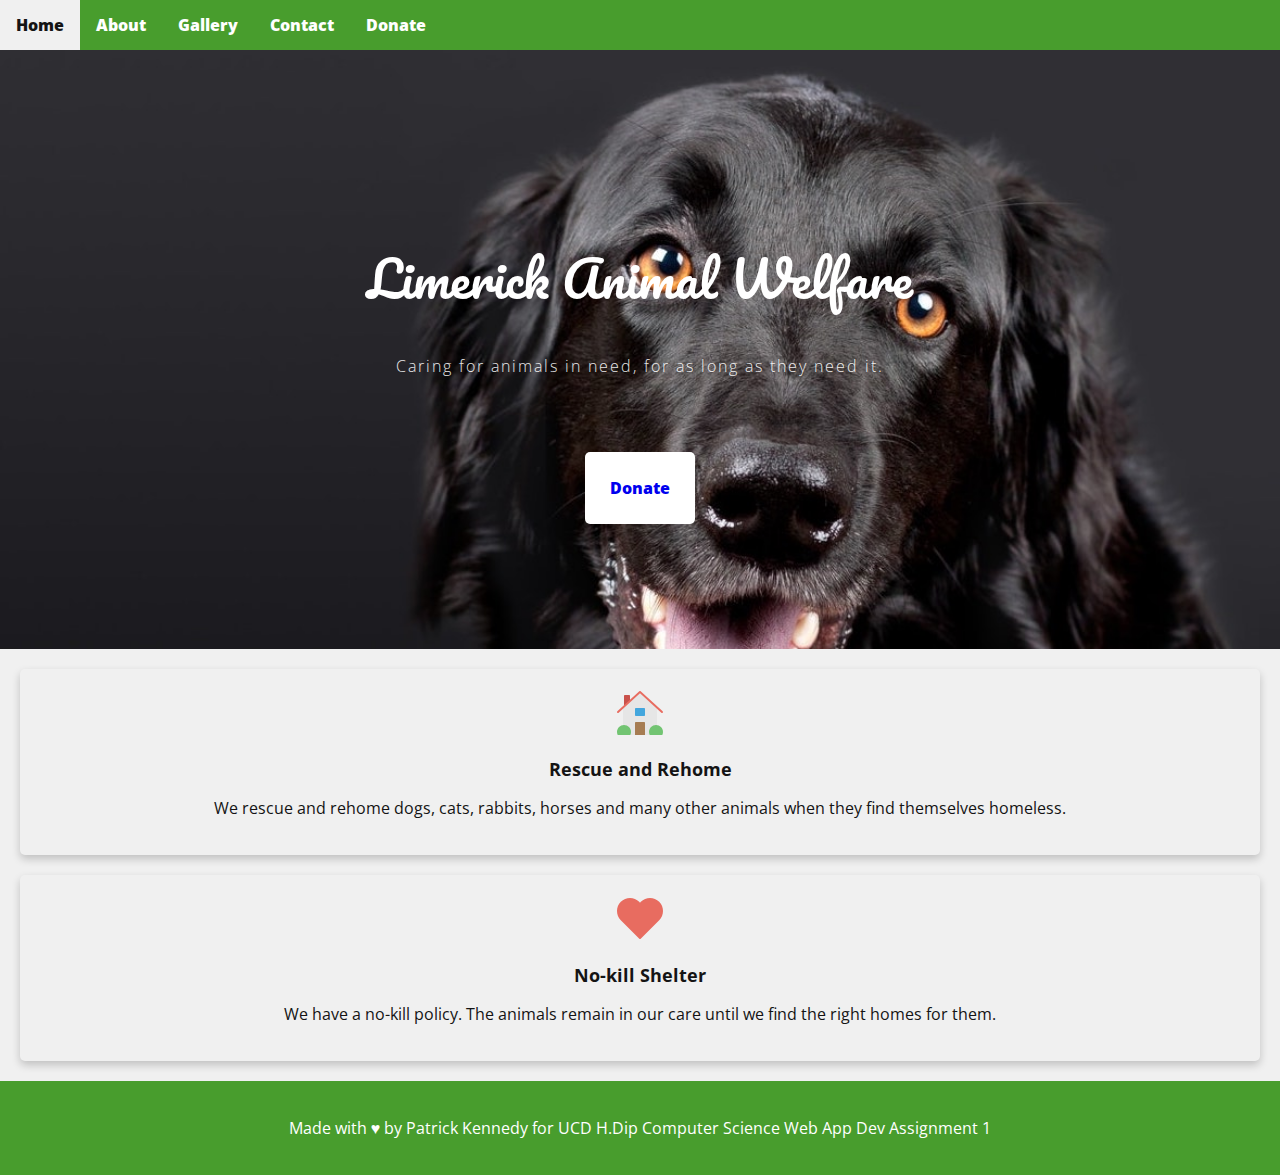
==== index.html @ 47d574e4 "Added highlight for active page and cleaned up CSS a bit" ====
<!DOCTYPE html>
<html>
    <head>
      <!-- Import Google Fonts -->
      <link href="https://fonts.googleapis.com/css?family=Open+Sans|Pacifico" rel="stylesheet">
      <link rel="stylesheet" href="css/styles.css">
      <title>Limerick Animal Welfare</title>
    </head>
    <body>
      <nav>
        <ul>
            <li><a href="index.html" class="active">Home</a></li>
            <li><a href="about.html">About</a></li>
            <li><a href="gallery.html">Gallery</a></li>
            <li><a href="contact.html">Contact</a></li>
            <li><a href="donate.html">Donate</a></li>
        </ul>
      </nav>
      
      <div class="banner" id="banner-index">
        <h1>Limerick Animal Welfare</h1>
        <p>Caring for animals in need, for as long as they need it.</p>
        <div>
          <a id="banner-donate-link" href="donate.html">Donate</a>
        </div>
      </div>
      
      <div class="content-card">
        <img src="images/home.svg" alt="">
        <h2>Rescue and Rehome</h2>
        <p>We rescue and rehome dogs, cats, rabbits, horses and many other animals when they find themselves homeless.</p>
      </div>
      
      <div class="content-card">
        <img src="images/heart.svg" alt="">
        <h2>No-kill Shelter</h2>
        <p>We have a no-kill policy. The animals remain in our care until we find the right homes for them.</p>
      </div>
      
      <footer> 
        <p>Made with &hearts; by Patrick Kennedy for UCD H.Dip Computer Science Web App Dev Assignment 1</p>
      </footer>
    </body>
</html>
---- css/styles.css ----
body {
  background: #f0f0f0;
  color: #141414;
  font-family: 'Open Sans', sans-serif;
  margin: 0;
}

p {
  text-align: center;
}

h1 {
  font-family: 'Pacifico', cursive;
  font-size: 50px;
  color: #489d2d;
}

h2 {
  font-size: 18px;
}

a {
  text-decoration: none;
}

/* Navbar related CSS. I used https://www.w3schools.com/css/css_navbar.asp to help create navbar.*/

nav > ul {
  list-style-type: none;
  margin: 0;
  padding: 0;
  overflow: hidden;
  background-color: #489d2d;
}

nav ul > li {
  float: left;
  font-weight: 900;  
}

nav li > a {
  display: block;
  color: white;
  text-align: center;
  padding: 14px 16px;
  text-decoration: none;
}

/* Change the link color on hover */
nav li > a:hover {
  background-color: #f0f0f0;
  color: #141414;
}

.active{
  background-color: white;
  color: #141414
}

/* General Banner properties */

.banner {
  background-size: cover;
  padding: 150px;
  text-align: center;
}

.banner h1 {
  color: white;
  font-weight: 400;
}

.banner p {
  color: white;
  font-weight: 200;
  letter-spacing: 2px;
  opacity: 0.9;
  margin-bottom: 100px;
}

#banner-donate-link {
  background: white;
  border-radius: 5px;
  padding: 25px;
  font-weight: 900;
}

#banner-donate-link:hover {
  background-color: #faec50;
}

/* Page-specific banner properties (e.g. image path)*/

#banner-index {
  background-image: url("../images/splash-index.jpg");
}

#banner-gallery {
  background-image: url("../images/splash-gallery.jpg");
}

#banner-about {
  background-image: url("../images/splash-about.jpg");
}

#banner-contact {
  background-image: url("../images/splash-contact.jpg");
}

#banner-donate {
  background-image: url("../images/splash-donate.jpg");
}

/* The content card (used as a CTA on the index). Used LeWagon's tutorial in part here: http://lewagon.github.io/landing/ */

.content-card {
  margin: 20px;
  padding: 20px;
  text-align: center;
  border-radius: 5px;
  box-shadow: 0 4px 8px 0 rgba(0,0,0,0.2);
}

footer {
  background: #489d2d;
  color: white;
  padding: 20px;
  text-align: center;
}

/* About Page CSS*/
#about-div {
  text-align: center;
}

#about-div iframe {
  padding: 20px;
}

/* Contact page CSS (used https://www.w3schools.com/howto/howto_css_contact_form.asp as a basis) */
/* Style inputs with type="text", select elements and textareas */
input[type=text], select, textarea {
  width: 100%; /* Full width */
  padding: 12px; /* Some padding */  
  border: 1px solid #ccc; /* Gray border */
  border-radius: 4px; /* Rounded borders */
  box-sizing: border-box; /* Make sure that padding and width stays in place */
  margin-top: 6px; /* Add a top margin */
  margin-bottom: 16px; /* Bottom margin */
}

/* Style the send button with a specific background color etc */
input[type=submit] {
  background-color: #489d2d;
  color: white;
  padding: 12px 20px;
  border: none;
  border-radius: 5px;
  font-weight: 900;
}

/* When moving the mouse over the submit button, add a darker green color */
input[type=submit]:hover {
  background-color: #faec50;
  font-weight: 900;
  color: black;
}

.contact-content-wrapper{
  width: auto;
  height: 100%;
}

/* Add a background color and some padding around the form */
#form-div {
  border-radius: 5px;
  padding: 50px;
}

textarea {
  resize: none;
}

#useful-links li {
  list-style-type: none;
}

#useful-links img {
  width: 15%;
  height: 15%;
}


/* CSS below adapted from four column version on https://www.w3schools.com/howto/howto_css_image_grid_responsive.asp */

.row {
  display: flex;
  flex-wrap: wrap;
  padding: 0 4px;
}

/* Create three equal columns that sits next to each other */
.column {
  flex: 32%;
  max-width: 32%;
  padding: 0 4px;
}

.column img {
  margin-top: 8px;
  vertical-align: middle;
  width: 100%;
  height: auto;
  border-radius: 5px 5px 0 0;
}

/* Responsive layout - makes the three columns stack on top of each other instead of next to each other */
@media screen and (max-width: 600px) {
  .column {
    flex: 100%;
    max-width: 100%;
  }
}

/* CSS below adapted from https://www.w3schools.com/howto/howto_css_cards.asp tutorial */

.card {
  /* Add shadows to create the "card" effect */
  box-shadow: 0 4px 8px 0 rgba(0,0,0,0.2);
  transition: 0.3s;
  border-radius: 5px; /* 5px rounded corners */
  margin: 20px;
}

/* On mouse-over, add a deeper shadow */
.card:hover {
  box-shadow: 0 8px 16px 0 rgba(0,0,0,0.2);
}

/* Add some padding inside the card container */
.card_desc {
  padding: 2px 16px;
}

/* Donation page*/
/* I used the CSS table styling tutorial on W3 Schools as a starting point and made my own changes
https://www.w3schools.com/css/tryit.asp?filename=trycss_table_padding*/

#donation-table {
  margin: 20px;
}

table, td, th {    
  border: 1px solid #ddd;
  text-align: left;
}

table {
  border-collapse: collapse;
  width: 100%;
}

th, td {
  padding: 15px;
  text-align: center;
}

th {
  background-color: #489d2d;
  color: white;
}

/* The striped table effect */
tr:nth-child(even) {
  background-color: white;
}
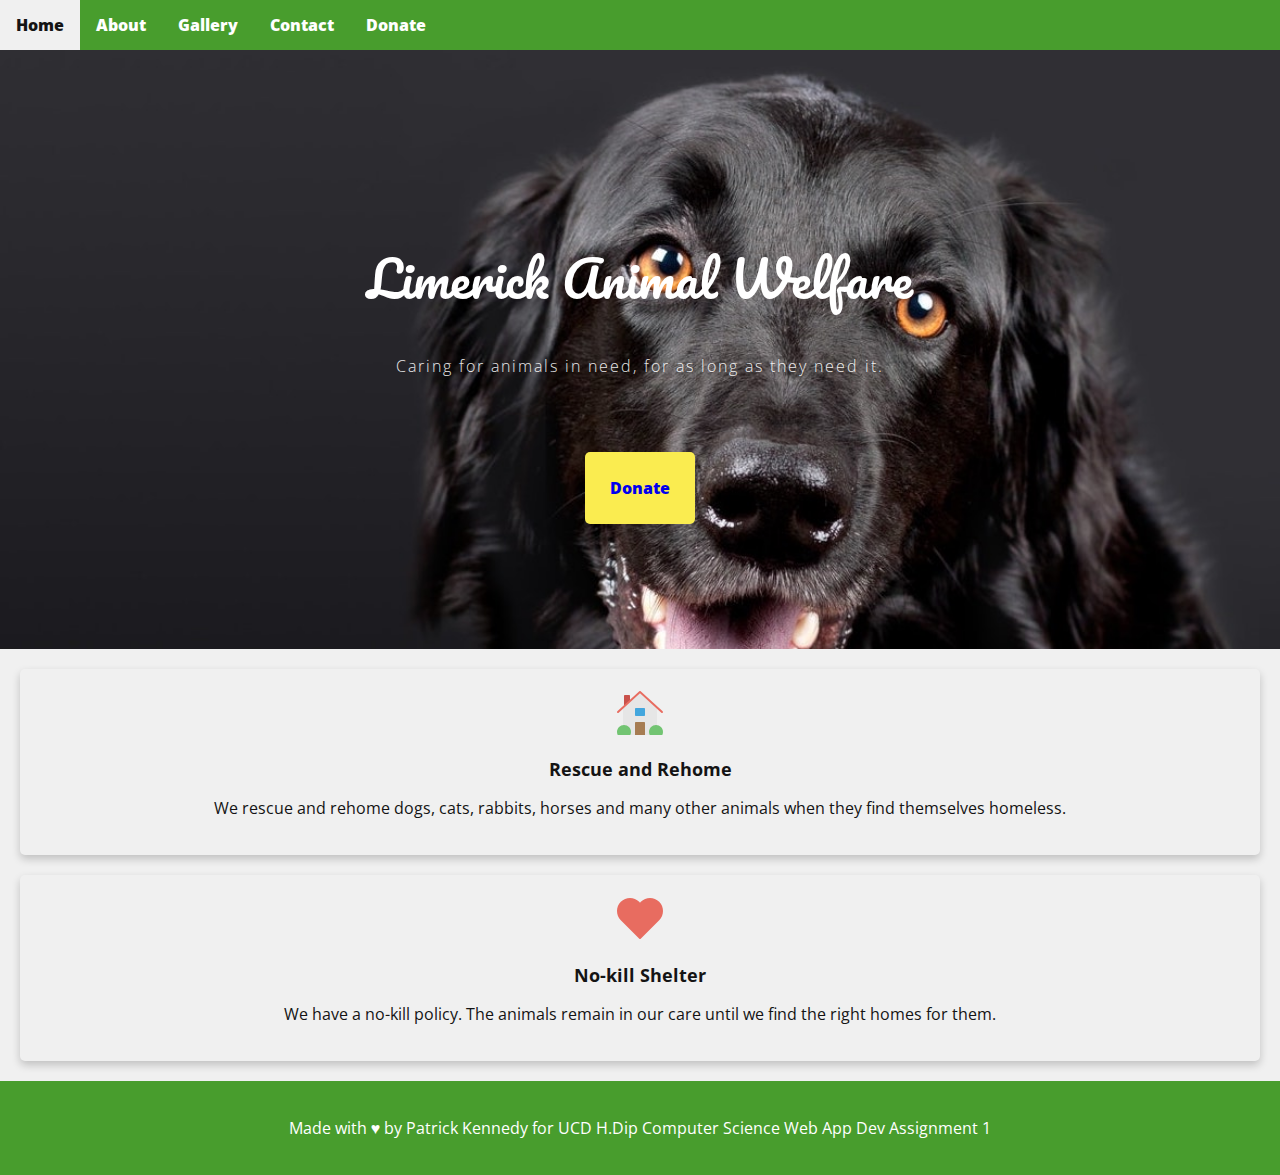
==== commit 35feeae1: "Created responsive navbar adapted from adapted from https://www.w3schools.com/css/tryit.asp?filename" ====
--- a/index.html
+++ b/index.html
@@ -1,6 +1,7 @@
 <!DOCTYPE html>
 <html>
     <head>
+      <meta name="viewport" content="width=device-width, initial-scale=1.0">
       <!-- Import Google Fonts -->
       <link href="https://fonts.googleapis.com/css?family=Open+Sans|Pacifico" rel="stylesheet">
       <link rel="stylesheet" href="css/styles.css">
--- a/css/styles.css
+++ b/css/styles.css
@@ -53,8 +53,15 @@
 }
 
 .active{
-  background-color: white;
+  background-color: #f0f0f0;
   color: #141414
+}
+
+/* Responsive navbar (adapted from https://www.w3schools.com/css/tryit.asp?filename=trycss_navbar_horizontal_responsive*/
+@media screen and (max-width: 600px){
+  nav > ul li {
+    float: none;
+  }
 }
 
 /* General Banner properties */
@@ -79,14 +86,10 @@
 }
 
 #banner-donate-link {
-  background: white;
+  background: #faec50;
   border-radius: 5px;
   padding: 25px;
   font-weight: 900;
-}
-
-#banner-donate-link:hover {
-  background-color: #faec50;
 }
 
 /* Page-specific banner properties (e.g. image path)*/
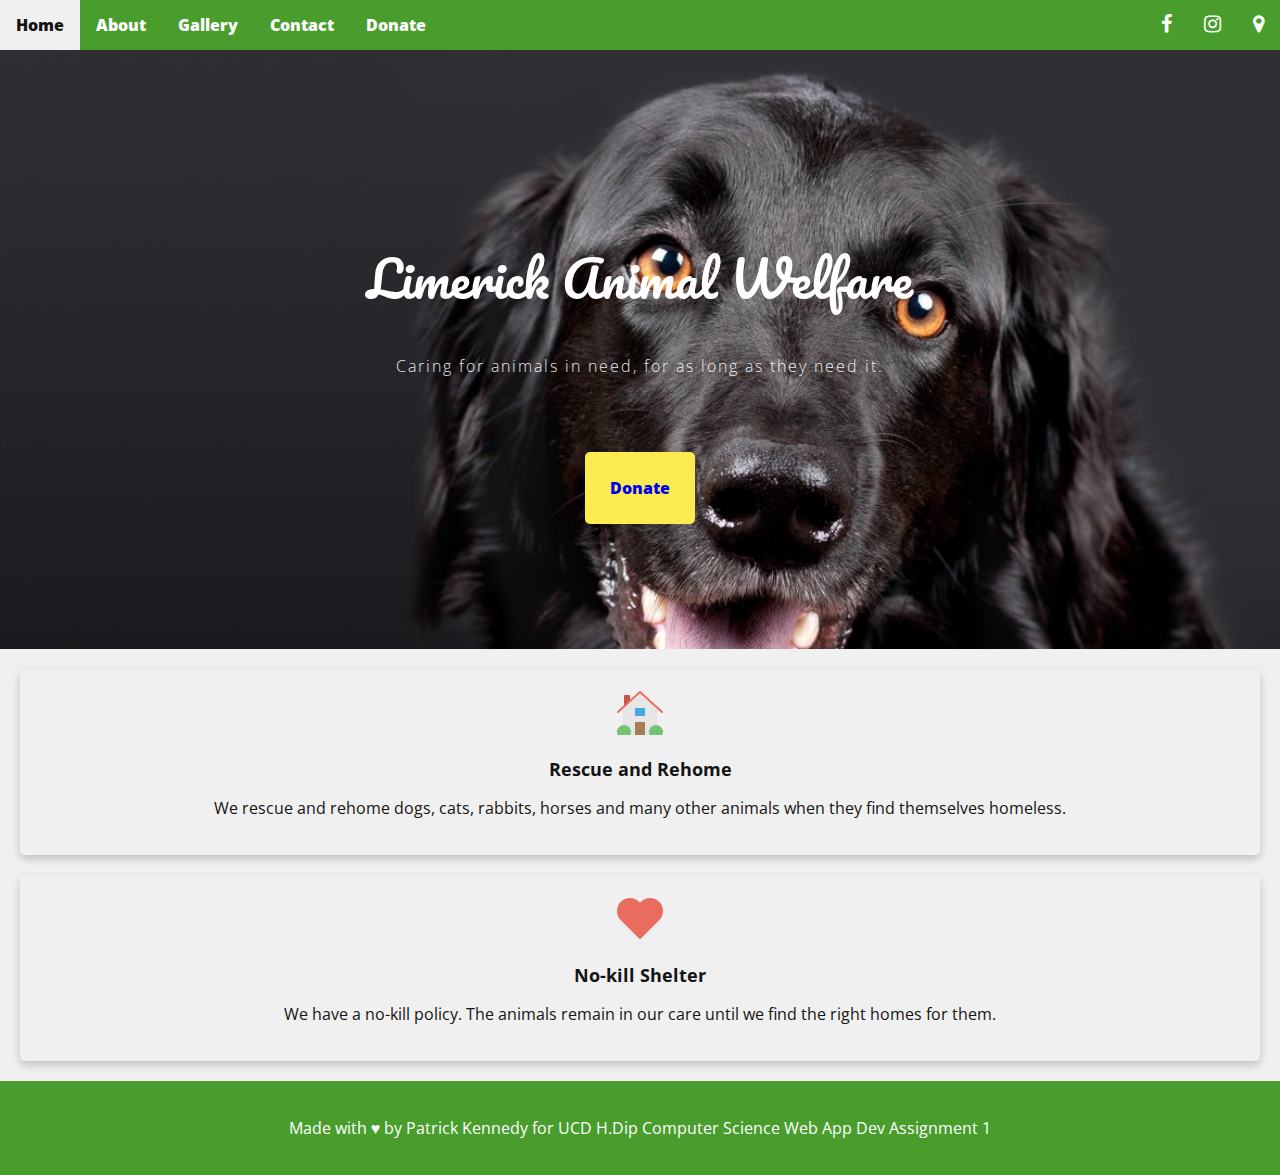
==== commit a5d9cf3d: "Added social links to nav as per https://www.w3schools.com/howto/howto_css_social_media_buttons.asp" ====
--- a/index.html
+++ b/index.html
@@ -4,6 +4,8 @@
       <meta name="viewport" content="width=device-width, initial-scale=1.0">
       <!-- Import Google Fonts -->
       <link href="https://fonts.googleapis.com/css?family=Open+Sans|Pacifico" rel="stylesheet">
+      <!-- Import Social Icons (as per https://www.w3schools.com/howto/howto_css_social_media_buttons.asp) -->
+      <link rel="stylesheet" href="https://cdnjs.cloudflare.com/ajax/libs/font-awesome/4.7.0/css/font-awesome.min.css">
       <link rel="stylesheet" href="css/styles.css">
       <title>Limerick Animal Welfare</title>
     </head>
@@ -15,6 +17,9 @@
             <li><a href="gallery.html">Gallery</a></li>
             <li><a href="contact.html">Contact</a></li>
             <li><a href="donate.html">Donate</a></li>
+            <li class="social-li"><a href="https://www.google.com/maps/place/Kilfinnane,+Kilfinane,+Co.+Limerick/@52.3586889,-8.4760335,15z/data=!3m1!4b1!4m5!3m4!1s0x4844ab76f928f139:0xa00c7a997318900!8m2!3d52.3586898!4d-8.4672787" target="_blank"><i class="fa fa-map-marker"></i></a></li>
+            <li class="social-li"><a href="https://www.instagram.com/explore/locations/811469163/limerick-animal-welfare-kilfinane/" target="_blank"><i class="fa fa-instagram"></i></a></li>
+            <li class="social-li"><a href="https://www.facebook.com/Limerick-Animal-Welfare-212914858726221/" target="_blank"><i class="fa fa-facebook"></i></a></li>
         </ul>
       </nav>
       
--- a/css/styles.css
+++ b/css/styles.css
@@ -46,6 +46,14 @@
   text-decoration: none;
 }
 
+.fa {
+  font-size: 20px;
+}
+
+.social-li {
+  float:right;
+}
+
 /* Change the link color on hover */
 nav li > a:hover {
   background-color: #f0f0f0;
@@ -60,6 +68,9 @@
 /* Responsive navbar (adapted from https://www.w3schools.com/css/tryit.asp?filename=trycss_navbar_horizontal_responsive*/
 @media screen and (max-width: 600px){
   nav > ul li {
+    float: none;
+  }
+  .social-li {
     float: none;
   }
 }
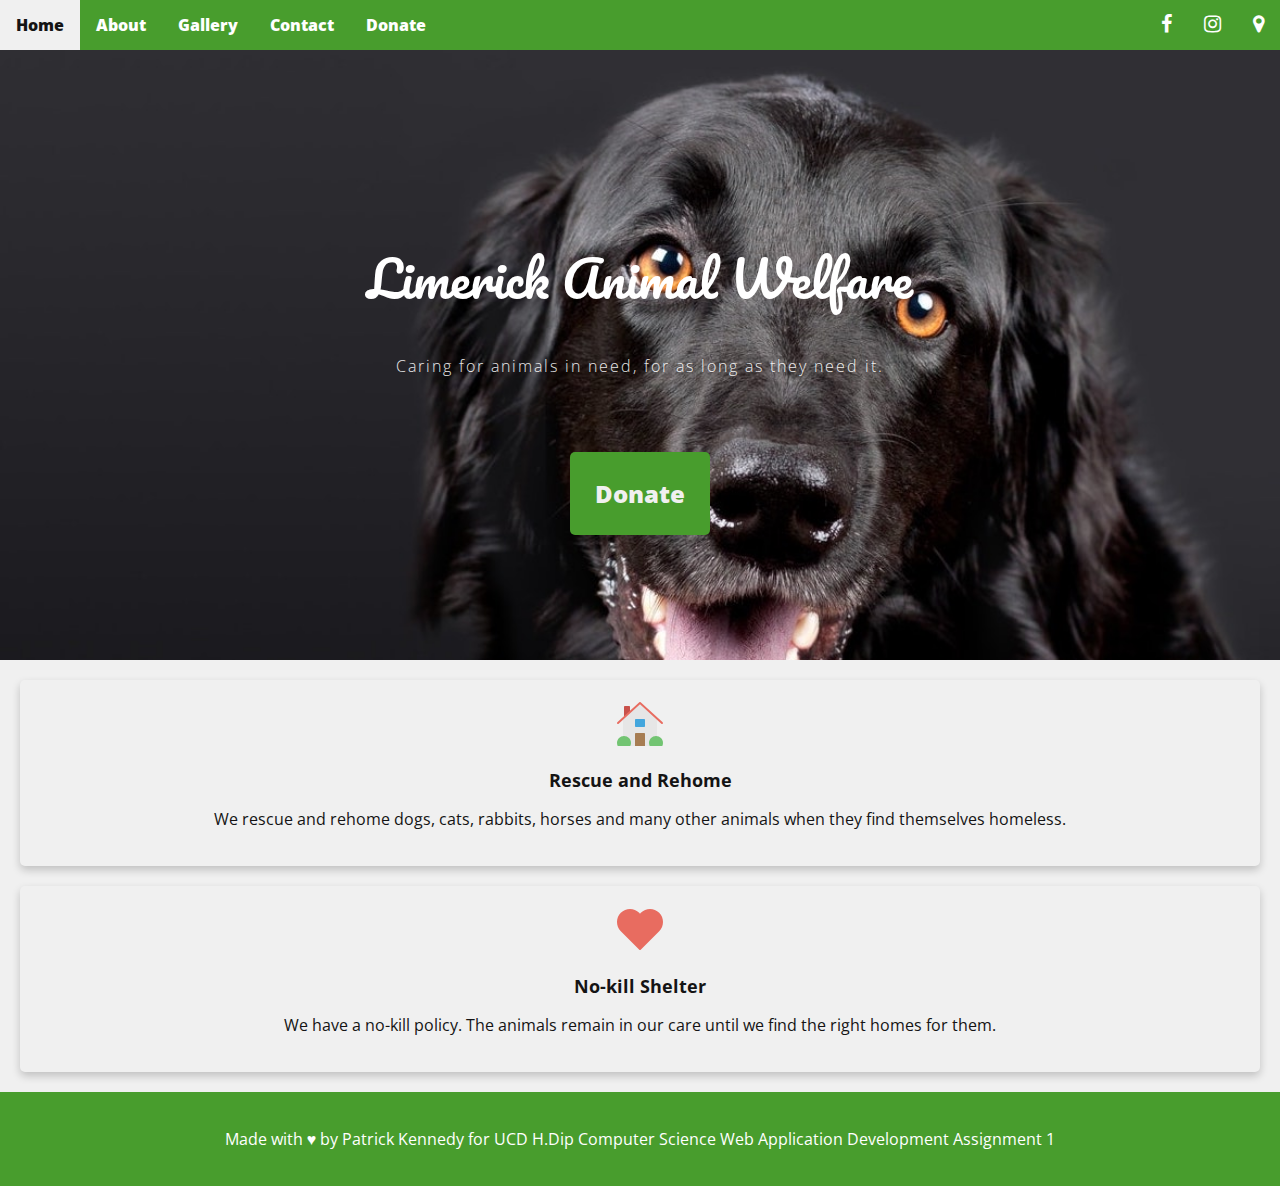
==== commit e38541d4: "Started work on improving Accessibility" ====
--- a/index.html
+++ b/index.html
@@ -17,34 +17,34 @@
             <li><a href="gallery.html">Gallery</a></li>
             <li><a href="contact.html">Contact</a></li>
             <li><a href="donate.html">Donate</a></li>
-            <li class="social-li"><a href="https://www.google.com/maps/place/Kilfinnane,+Kilfinane,+Co.+Limerick/@52.3586889,-8.4760335,15z/data=!3m1!4b1!4m5!3m4!1s0x4844ab76f928f139:0xa00c7a997318900!8m2!3d52.3586898!4d-8.4672787" target="_blank"><i class="fa fa-map-marker"></i></a></li>
-            <li class="social-li"><a href="https://www.instagram.com/explore/locations/811469163/limerick-animal-welfare-kilfinane/" target="_blank"><i class="fa fa-instagram"></i></a></li>
-            <li class="social-li"><a href="https://www.facebook.com/Limerick-Animal-Welfare-212914858726221/" target="_blank"><i class="fa fa-facebook"></i></a></li>
+            <li class="social-li"><a href="https://www.google.com/maps/place/Kilfinnane,+Kilfinane,+Co.+Limerick/@52.3586889,-8.4760335,15z/data=!3m1!4b1!4m5!3m4!1s0x4844ab76f928f139:0xa00c7a997318900!8m2!3d52.3586898!4d-8.4672787" target="_blank" title="Google Maps"><i class="fa fa-map-marker"></i></a></li>
+            <li class="social-li"><a href="https://www.instagram.com/explore/locations/811469163/limerick-animal-welfare-kilfinane/" target="_blank" title="Instagram"><i class="fa fa-instagram"></i></a></li>
+            <li class="social-li"><a href="https://www.facebook.com/Limerick-Animal-Welfare-212914858726221/" target="_blank" title="Facebook"><i class="fa fa-facebook"></i></a></li>
         </ul>
       </nav>
       
-      <div class="banner" id="banner-index">
+      <header class="banner" id="banner-index" aria-label="Black flat-coated retriever">
         <h1>Limerick Animal Welfare</h1>
         <p>Caring for animals in need, for as long as they need it.</p>
         <div>
           <a id="banner-donate-link" href="donate.html">Donate</a>
         </div>
-      </div>
+      </header>
       
-      <div class="content-card">
-        <img src="images/home.svg" alt="">
+      <section class="content-card">
+        <img src="images/home.svg" alt="Cartoon picture of house">
         <h2>Rescue and Rehome</h2>
         <p>We rescue and rehome dogs, cats, rabbits, horses and many other animals when they find themselves homeless.</p>
-      </div>
+      </section>
       
-      <div class="content-card">
-        <img src="images/heart.svg" alt="">
+      <section class="content-card">
+        <img src="images/heart.svg" alt="Cartoon picture of heart">
         <h2>No-kill Shelter</h2>
         <p>We have a no-kill policy. The animals remain in our care until we find the right homes for them.</p>
-      </div>
+      </section>
       
       <footer> 
-        <p>Made with &hearts; by Patrick Kennedy for UCD H.Dip Computer Science Web App Dev Assignment 1</p>
+        <p>Made with <span aria-hidden="true">&hearts;</span> <span aria-label="love"/> by Patrick Kennedy for UCD H.Dip Computer Science Web Application Development Assignment 1</p>
       </footer>
     </body>
 </html>--- a/css/styles.css
+++ b/css/styles.css
@@ -97,10 +97,18 @@
 }
 
 #banner-donate-link {
-  background: #faec50;
+  background: #489d2d;
   border-radius: 5px;
   padding: 25px;
   font-weight: 900;
+  transition: all 0.3s ease 0s;
+  color: #f0f0f0;
+  font-size: 24px;
+}
+
+#banner-donate-link:hover {
+  background: #faec50;
+  color: #141414;
 }
 
 /* Page-specific banner properties (e.g. image path)*/
@@ -123,6 +131,54 @@
 
 #banner-donate {
   background-image: url("../images/splash-donate.jpg");
+}
+
+@media screen and (max-width: 600px){
+  #banner-index {
+    background-image: url("../images/splash-index-small.jpg");
+  }
+  
+  #banner-gallery {
+    background-image: url("../images/splash-gallery-small.jpg");
+  }
+
+  #banner-about {
+    background-image: url("../images/splash-about-small.jpg");
+  }
+
+  #banner-contact {
+    background-image: url("../images/splash-contact-small.jpg");
+  }
+
+  #banner-donate {
+    background-image: url("../images/splash-donate-small.jpg");
+  }
+  
+  .banner {
+    padding: 100px;
+    text-align: center;
+    color: white;
+  }
+  
+  .banner h1 {
+    font-weight: 400;
+    background: #489d2d;
+    border-radius: 5px;
+    opacity: 0.9;
+  }
+  
+  .banner p {
+    font-weight: 200;
+    letter-spacing: 2px;
+    margin-bottom: 100px;
+    background: #489d2d;
+    padding:10px;
+  }
+  
+  section#useful-links {
+    margin-left: 50px; 
+  }
+  
 }
 
 /* The content card (used as a CTA on the index). Used LeWagon's tutorial in part here: http://lewagon.github.io/landing/ */
@@ -149,6 +205,19 @@
 
 #about-div iframe {
   padding: 20px;
+  display: inline-block;
+  border: none;
+}
+
+#about-summary {
+  display: inline-block;
+  
+}
+
+.emph {
+  font-style: italic;
+  font-weight: 800;
+  color: #489d2d;
 }
 
 /* Contact page CSS (used https://www.w3schools.com/howto/howto_css_contact_form.asp as a basis) */
@@ -188,7 +257,8 @@
 /* Add a background color and some padding around the form */
 #form-div {
   border-radius: 5px;
-  padding: 50px;
+  padding: 100px;
+  display: inline-block;
 }
 
 textarea {
@@ -200,8 +270,12 @@
 }
 
 #useful-links img {
-  width: 15%;
-  height: 15%;
+  width: 200px;
+  height: 60px;
+}
+
+section#useful-links {
+  display: inline-block;
 }
 
 
